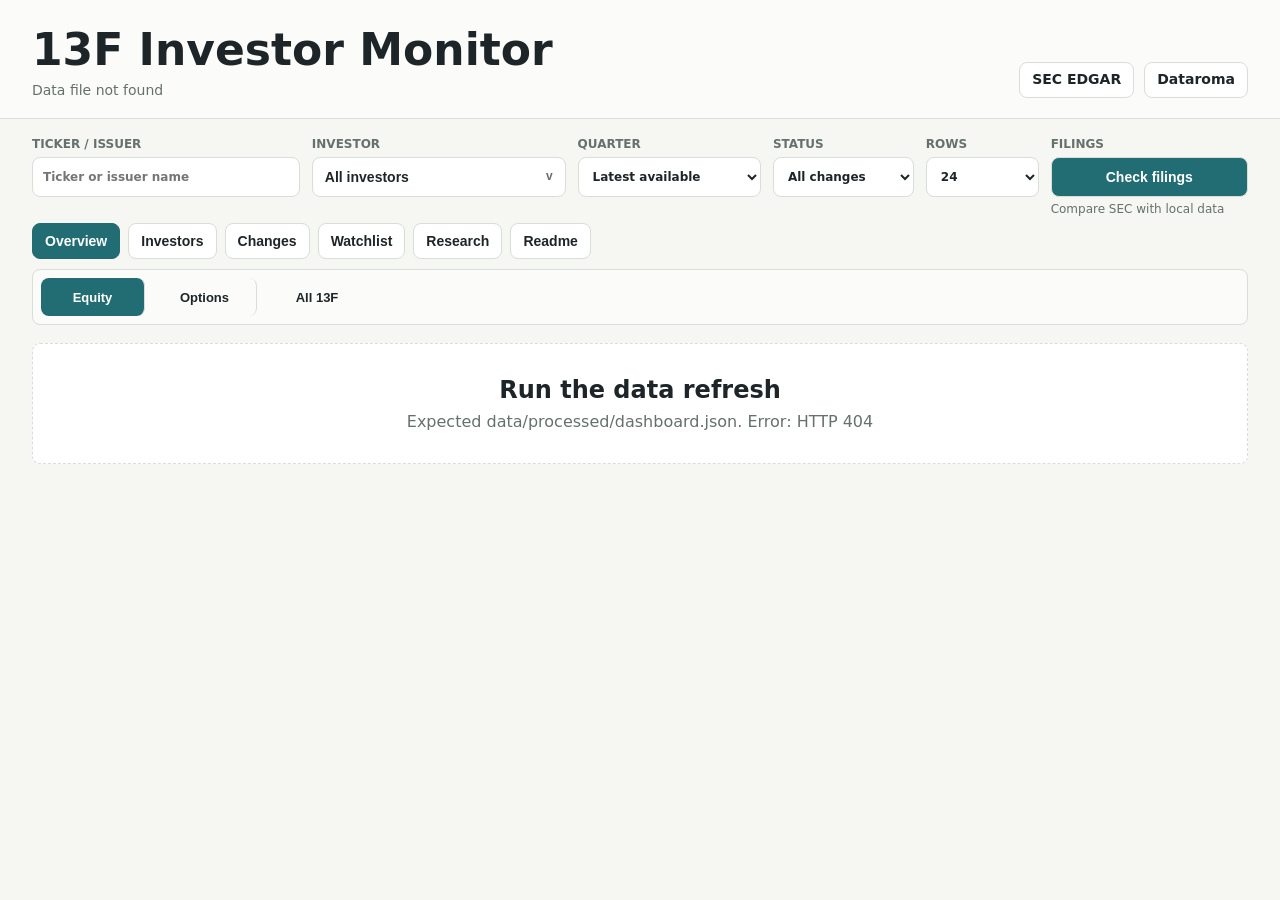
==== dashboard/index.html @ ecd8ea16 "Initial commit: 13F Investor Monitor Local-first dashboard for tracking 37 institutional investors' " ====
<!doctype html>
<html lang="en">
  <head>
    <meta charset="utf-8" />
    <meta name="viewport" content="width=device-width, initial-scale=1" />
    <title>13F Investor Monitor</title>
    <link rel="stylesheet" href="./styles.css" />
  </head>
  <body>
    <header class="topbar">
      <div>
        <h1>13F Investor Monitor</h1>
        <p id="dataStatus">Loading SEC portfolio data...</p>
      </div>
      <div class="topbar-actions">
        <a class="source-link" href="https://www.sec.gov/edgar/search/" target="_blank" rel="noreferrer">SEC EDGAR</a>
        <a class="source-link" href="https://www.dataroma.com/" target="_blank" rel="noreferrer">Dataroma</a>
      </div>
    </header>

    <main>
      <section class="controls" aria-label="Dashboard filters">
        <label>
          Ticker / Issuer
          <input id="searchInput" type="search" placeholder="Ticker or issuer name" autocomplete="off" />
        </label>
        <label class="investor-control">
          Investor
          <div class="multi-select" id="investorFilter">
            <button type="button" class="multi-select-button" id="investorFilterButton">All investors</button>
            <div class="multi-select-panel" id="investorFilterPanel" hidden></div>
          </div>
        </label>
        <label>
          Quarter
          <select id="reportDateFilter">
            <option value="latest">Latest available</option>
          </select>
        </label>
        <label>
          Status
          <select id="statusFilter">
            <option value="all">All changes</option>
            <option value="new">New</option>
            <option value="added">Added</option>
            <option value="reduced">Reduced</option>
            <option value="exited">Exited</option>
            <option value="held">Held</option>
          </select>
        </label>
        <label>
          Rows
          <select id="rowLimitFilter">
            <option value="24" selected>24</option>
            <option value="50">50</option>
            <option value="100">100</option>
            <option value="250">250</option>
            <option value="all">All (slower)</option>
          </select>
        </label>
        <div class="filing-check-control">
          <span class="control-label">Filings</span>
          <button type="button" id="checkFilingsButton">Check filings</button>
          <span id="filingCheckStatus">Compare SEC with local data</span>
        </div>
      </section>

      <nav class="tabs" aria-label="Dashboard views">
        <button class="tab active" data-view="overview">Overview</button>
        <button class="tab" data-view="investors">Investors</button>
        <button class="tab" data-view="changes">Changes</button>
        <button class="tab" data-view="watchlist">Watchlist</button>
        <button class="tab" data-view="research">Research</button>
        <button class="tab" data-view="readme">Readme</button>
      </nav>

      <nav class="book-tabs" aria-label="Holding book">
        <button type="button" class="book-tab category-button active" data-category="equity">Equity</button>
        <button type="button" class="book-tab category-button" data-category="option">Options</button>
        <button type="button" class="book-tab category-button" data-category="all">All 13F</button>
      </nav>

      <section id="overviewView" class="view active"></section>
      <section id="investorsView" class="view"></section>
      <section id="changesView" class="view"></section>
      <section id="watchlistView" class="view"></section>
      <section id="researchView" class="view"></section>
      <section id="readmeView" class="view"></section>
    </main>

    <template id="emptyStateTemplate">
      <div class="empty-state">
        <h2>No matching data</h2>
        <p>Try a broader search or adjust the investor/status filters.</p>
      </div>
    </template>

    <script src="./app.js"></script>
  </body>
</html>
---- dashboard/styles.css ----
:root {
  color-scheme: light;
  --bg: #f6f7f2;
  --panel: #ffffff;
  --panel-2: #eef3f0;
  --text: #1e2528;
  --muted: #66706d;
  --line: #d8ded8;
  --teal: #226c73;
  --green: #2f7d52;
  --amber: #b06b24;
  --red: #b84a3a;
  --blue: #2f5f9f;
  --shadow: 0 12px 30px rgba(26, 35, 38, 0.08);
}

* {
  box-sizing: border-box;
}

body {
  margin: 0;
  background: var(--bg);
  color: var(--text);
  font-family: Inter, ui-sans-serif, system-ui, -apple-system, BlinkMacSystemFont, "Segoe UI", sans-serif;
  letter-spacing: 0;
}

a {
  color: inherit;
}

.topbar {
  display: flex;
  align-items: flex-end;
  justify-content: space-between;
  gap: 24px;
  padding: 28px 32px 20px;
  border-bottom: 1px solid var(--line);
  background: #fbfcf9;
}

.topbar h1 {
  margin: 0;
  font-size: clamp(28px, 4vw, 44px);
  line-height: 1;
  font-weight: 760;
}

.topbar p {
  margin: 10px 0 0;
  color: var(--muted);
  font-size: 14px;
}

.topbar-actions {
  display: flex;
  gap: 10px;
  flex-wrap: wrap;
  justify-content: flex-end;
}

.source-link,
.tab,
button {
  min-height: 36px;
  border: 1px solid var(--line);
  background: var(--panel);
  color: var(--text);
  border-radius: 8px;
  padding: 8px 12px;
  font-size: 14px;
  font-weight: 650;
  text-decoration: none;
  cursor: pointer;
}

.source-link:hover,
.tab:hover,
button:hover {
  border-color: #9ea9a3;
}

main {
  padding: 18px 32px 40px;
}

.controls {
  display: grid;
  grid-template-columns: minmax(190px, 0.95fr) minmax(210px, 0.9fr) minmax(170px, 0.65fr) minmax(140px, 0.5fr) minmax(112px, 0.4fr) minmax(190px, 0.7fr);
  gap: 12px;
  align-items: end;
  margin-bottom: 26px;
}

label,
.category-control,
.control-label {
  display: grid;
  gap: 6px;
  color: var(--muted);
  font-size: 12px;
  font-weight: 720;
  text-transform: uppercase;
}

.investor-control {
  min-width: 0;
}

.multi-select {
  position: relative;
}

.multi-select-button {
  position: relative;
  width: 100%;
  min-height: 40px;
  padding-right: 34px;
  overflow: hidden;
  background: var(--panel);
  color: var(--text);
  font-weight: 650;
  text-align: left;
  text-overflow: ellipsis;
  white-space: nowrap;
}

.multi-select-button::after {
  position: absolute;
  right: 12px;
  content: "v";
  color: var(--muted);
  font-size: 12px;
}

.multi-select-panel {
  position: absolute;
  z-index: 20;
  top: calc(100% + 6px);
  left: 0;
  right: 0;
  max-height: 280px;
  overflow: auto;
  padding: 6px;
  border: 1px solid var(--line);
  border-radius: 8px;
  background: var(--panel);
  box-shadow: var(--shadow);
}

.multi-select-option {
  display: grid;
  grid-template-columns: 18px minmax(0, 1fr);
  gap: 8px;
  align-items: center;
  padding: 7px 8px;
  border-radius: 6px;
  color: var(--text);
  font-size: 14px;
  font-weight: 520;
  text-transform: none;
}

.multi-select-option:hover {
  background: #f0f5f2;
}

.multi-select-option input {
  width: 16px;
  min-height: 16px;
  margin: 0;
  padding: 0;
}

.multi-select-option span {
  overflow: hidden;
  text-overflow: ellipsis;
  white-space: nowrap;
}

.category-control {
  margin: 0;
  padding: 0;
  border: 0;
}

.category-control legend {
  padding: 0;
}

.segmented-control {
  display: grid;
  grid-template-columns: repeat(3, 1fr);
  min-height: 40px;
  border: 1px solid var(--line);
  border-radius: 8px;
  overflow: hidden;
  background: var(--panel);
}

.category-button {
  min-height: 38px;
  border: 0;
  border-right: 1px solid var(--line);
  border-radius: 0;
  background: transparent;
  padding: 8px 10px;
  font-size: 13px;
}

.category-button:last-child {
  border-right: 0;
}

.category-button.active {
  background: var(--teal);
  color: #fff;
}

.filing-check-control {
  position: relative;
  display: grid;
  gap: 6px;
  align-content: start;
}

.filing-check-control button {
  width: 100%;
  min-height: 40px;
  background: var(--teal);
  color: #fff;
}

.filing-check-control button:disabled {
  cursor: wait;
  opacity: 0.65;
}

.filing-check-control #filingCheckStatus {
  position: absolute;
  top: calc(100% + 5px);
  left: 0;
  right: 0;
  min-height: 16px;
  overflow: hidden;
  color: var(--muted);
  font-size: 12px;
  line-height: 1.3;
  text-overflow: ellipsis;
  white-space: nowrap;
}

input,
select,
textarea {
  width: 100%;
  min-height: 40px;
  border: 1px solid var(--line);
  border-radius: 8px;
  background: var(--panel);
  color: var(--text);
  padding: 8px 10px;
  font: inherit;
  text-transform: none;
}

textarea {
  min-height: 120px;
  resize: vertical;
  line-height: 1.45;
}

input[type="range"] {
  padding: 0;
}

.tabs {
  display: flex;
  flex-wrap: wrap;
  gap: 8px;
  margin-bottom: 10px;
}

.tab.active {
  background: var(--teal);
  border-color: var(--teal);
  color: #fff;
}

.book-tabs {
  display: flex;
  flex-wrap: wrap;
  gap: 8px;
  align-items: center;
  margin-bottom: 18px;
  padding: 8px;
  border: 1px solid var(--line);
  border-radius: 8px;
  background: #fbfcf9;
}

.book-tab {
  min-width: 104px;
  border-radius: 8px;
}

.view {
  display: none;
}

.view.active {
  display: grid;
  gap: 18px;
}

.metric-grid {
  display: grid;
  grid-template-columns: repeat(4, minmax(150px, 1fr));
  gap: 12px;
}

.metric-card,
.panel,
.investor-card,
.watch-card {
  background: var(--panel);
  border: 1px solid var(--line);
  border-radius: 8px;
  box-shadow: var(--shadow);
}

.metric-card {
  min-height: 116px;
  padding: 16px;
}

.metric-card span {
  color: var(--muted);
  font-size: 12px;
  font-weight: 720;
  text-transform: uppercase;
}

.metric-card strong {
  display: block;
  margin-top: 10px;
  font-size: clamp(24px, 3vw, 36px);
  line-height: 1;
}

.metric-card small {
  display: block;
  margin-top: 8px;
  color: var(--muted);
  font-size: 12px;
}

.panel {
  overflow: hidden;
}

.panel-header {
  display: flex;
  align-items: center;
  justify-content: space-between;
  gap: 14px;
  padding: 15px 16px;
  border-bottom: 1px solid var(--line);
  background: var(--panel-2);
}

.panel-header h2 {
  margin: 0;
  font-size: 17px;
}

.panel-header p {
  margin: 0;
  color: var(--muted);
  font-size: 13px;
}

.subhead {
  margin: 0 0 10px;
  font-size: 16px;
}

.subtle-note {
  margin: -6px 0 10px;
  color: var(--muted);
  font-size: 12px;
}

.grid-2 {
  display: grid;
  grid-template-columns: minmax(0, 1fr) minmax(340px, 0.7fr);
  gap: 18px;
}

.research-grid {
  display: grid;
  grid-template-columns: minmax(0, 1fr) minmax(360px, 0.72fr);
  gap: 18px;
}

.panel-body {
  padding: 16px;
}

.qa-form,
.ticker-form {
  display: grid;
  gap: 12px;
}

.qa-actions {
  display: flex;
  flex-wrap: wrap;
  gap: 10px;
}

.inline-form {
  display: grid;
  grid-template-columns: minmax(140px, 1fr) auto;
  gap: 10px;
  align-items: end;
}

.answer-box,
.ticker-result {
  min-height: 120px;
  padding: 14px;
  border: 1px solid var(--line);
  border-radius: 8px;
  background: #f8faf6;
  color: var(--text);
  font-size: 14px;
  line-height: 1.45;
  white-space: pre-wrap;
}

.answer-box.loading,
.ticker-result.loading {
  color: var(--muted);
}

.style-summary {
  display: grid;
  gap: 12px;
}

.style-summary h3 {
  margin: 0;
  font-size: 18px;
}

.style-summary p {
  margin: 0;
  color: var(--muted);
  line-height: 1.45;
}

.situational-grid {
  display: grid;
  grid-template-columns: minmax(0, 0.95fr) minmax(360px, 1.05fr);
  gap: 18px;
}

.awareness-block,
.earnings-watch {
  padding: 14px;
  border: 1px solid var(--line);
  border-radius: 8px;
  background: #f8faf6;
}

.section-heading {
  display: flex;
  align-items: start;
  justify-content: space-between;
  gap: 12px;
  margin-bottom: 10px;
}

.section-heading h3 {
  margin: 0;
  font-size: 15px;
}

.section-heading p {
  margin: 0;
  color: var(--muted);
  font-size: 12px;
  line-height: 1.35;
}

.awareness-label {
  color: var(--teal);
  font-size: 11px;
  font-weight: 760;
  text-transform: uppercase;
}

.earnings-actions {
  display: flex;
  align-items: center;
  gap: 10px;
  margin-bottom: 10px;
}

.earnings-actions span,
.empty-inline {
  color: var(--muted);
  font-size: 12px;
  line-height: 1.35;
}

.earnings-list {
  display: grid;
  gap: 8px;
}

.earnings-row {
  display: grid;
  grid-template-columns: minmax(0, 1fr) auto;
  gap: 9px;
  padding: 10px;
  border: 1px solid var(--line);
  border-radius: 8px;
  background: var(--panel);
}

.earnings-row strong,
.earnings-row span {
  display: block;
}

.earnings-row span {
  margin-top: 3px;
  color: var(--muted);
  font-size: 12px;
}

.earnings-row-actions {
  display: flex;
  align-items: start;
  gap: 6px;
}

.compact-link {
  min-height: 36px;
}

.earnings-result {
  grid-column: 1 / -1;
  min-height: 42px;
  padding-top: 7px;
  border-top: 1px solid var(--line);
  color: var(--muted);
  font-size: 12px;
  line-height: 1.4;
  white-space: pre-wrap;
}

.earnings-result.loading {
  color: var(--teal);
}

.data-source-note {
  color: var(--muted);
  font-size: 12px;
  line-height: 1.35;
}

.readme-body {
  display: grid;
  gap: 14px;
}

.definition-grid {
  display: grid;
  grid-template-columns: repeat(2, minmax(260px, 1fr));
  gap: 12px;
}

.definition-card {
  padding: 14px;
  border: 1px solid var(--line);
  border-radius: 8px;
  background: #f8faf6;
}

.definition-card h3 {
  margin: 0 0 7px;
  font-size: 14px;
}

.definition-card p,
.readme-note p {
  margin: 0;
  color: var(--muted);
  font-size: 13px;
  line-height: 1.45;
}

.readme-note {
  padding: 14px;
  border-left: 4px solid var(--teal);
  background: #eef6f3;
}

.readme-note strong {
  display: block;
  margin-bottom: 6px;
  font-size: 13px;
  text-transform: uppercase;
  color: var(--teal);
}

.investor-grid {
  display: grid;
  grid-template-columns: repeat(5, minmax(210px, 1fr));
  gap: 12px;
}

.investor-card {
  min-height: 220px;
  padding: 15px;
  display: grid;
  gap: 12px;
  align-content: start;
}

.investor-card h3,
.watch-card h3 {
  margin: 0;
  font-size: 17px;
}

.investor-card .manager,
.watch-card p {
  margin: 0;
  color: var(--muted);
  font-size: 13px;
}

.stats-row {
  display: grid;
  grid-template-columns: repeat(3, 1fr);
  gap: 8px;
}

.stat {
  min-height: 62px;
  padding: 9px;
  background: #f8faf6;
  border: 1px solid var(--line);
  border-radius: 8px;
}

.stat span {
  display: block;
  color: var(--muted);
  font-size: 11px;
  font-weight: 720;
  text-transform: uppercase;
}

.stat strong {
  display: block;
  margin-top: 6px;
  font-size: 16px;
}

.bar {
  width: 100%;
  height: 9px;
  overflow: hidden;
  background: #dfe7e2;
  border-radius: 999px;
}

.bar > span {
  display: block;
  height: 100%;
  background: var(--teal);
  border-radius: 999px;
}

.pattern-list {
  margin: 0;
  padding: 0;
  list-style: none;
  display: grid;
  gap: 8px;
}

.pattern-list li {
  color: var(--muted);
  font-size: 13px;
  line-height: 1.35;
}

.table-wrap {
  width: 100%;
  overflow: auto;
}

table {
  width: 100%;
  min-width: 860px;
  border-collapse: collapse;
  background: var(--panel);
}

th,
td {
  padding: 11px 12px;
  border-bottom: 1px solid var(--line);
  text-align: left;
  vertical-align: top;
  font-size: 13px;
}

th {
  position: sticky;
  top: 0;
  background: #fbfcf9;
  color: var(--muted);
  font-size: 11px;
  text-transform: uppercase;
  z-index: 1;
}

.sort-button {
  display: inline-flex;
  align-items: center;
  justify-content: flex-start;
  gap: 6px;
  width: 100%;
  min-height: 24px;
  border: 0;
  border-radius: 0;
  background: transparent;
  color: inherit;
  padding: 0;
  font-size: 11px;
  font-weight: 760;
  text-align: inherit;
  text-transform: uppercase;
}

.num .sort-button {
  justify-content: flex-end;
}

.sort-button:hover {
  color: var(--text);
}

.sort-button.active {
  color: var(--teal);
}

.sort-arrow {
  min-width: 12px;
  font-size: 12px;
}

tbody tr:hover {
  background: #f9fbf6;
}

.num {
  text-align: right;
  font-variant-numeric: tabular-nums;
}

.status-pill,
.side-pill,
.mode-pill {
  display: inline-flex;
  align-items: center;
  min-height: 24px;
  border-radius: 999px;
  padding: 3px 9px;
  font-size: 12px;
  font-weight: 760;
  text-transform: capitalize;
}

.status-new {
  background: rgba(47, 125, 82, 0.12);
  color: var(--green);
}

.status-added {
  background: rgba(34, 108, 115, 0.12);
  color: var(--teal);
}

.status-reduced {
  background: rgba(176, 107, 36, 0.14);
  color: var(--amber);
}

.status-exited {
  background: rgba(184, 74, 58, 0.12);
  color: var(--red);
}

.status-held {
  background: rgba(47, 95, 159, 0.12);
  color: var(--blue);
}

.side-equity {
  background: rgba(34, 108, 115, 0.12);
  color: var(--teal);
}

.side-option {
  background: rgba(176, 107, 36, 0.14);
  color: var(--amber);
}

.mode-pill {
  background: #20282b;
  color: #fff;
  margin-left: 8px;
}

.watch-grid {
  display: grid;
  grid-template-columns: repeat(3, minmax(240px, 1fr));
  gap: 12px;
  align-items: start;
}

.watch-card {
  padding: 15px;
  display: grid;
  gap: 12px;
  align-content: start;
}

.watch-score {
  width: 64px;
  height: 64px;
  border-radius: 50%;
  display: flex;
  flex-direction: column;
  align-items: center;
  justify-content: center;
  background: var(--teal);
  color: #fff;
  text-align: center;
}

.watch-score strong {
  display: block;
  font-size: 19px;
  line-height: 1;
}

.watch-score span {
  display: block;
  margin-top: 4px;
  font-size: 10px;
  font-weight: 760;
  text-transform: uppercase;
}

.watch-head {
  display: flex;
  align-items: flex-start;
  justify-content: space-between;
  gap: 12px;
}

.tag-row {
  display: flex;
  flex-wrap: wrap;
  gap: 6px;
}

.tag {
  border: 1px solid var(--line);
  border-radius: 999px;
  padding: 4px 8px;
  background: #f8faf6;
  color: var(--muted);
  font-size: 12px;
}

.watch-section {
  display: grid;
  gap: 8px;
}

.watch-section h4 {
  margin: 0;
  color: var(--muted);
  font-size: 11px;
  font-weight: 760;
  text-transform: uppercase;
}

.owner-change-list {
  display: grid;
  gap: 7px;
}

.owner-change-row {
  display: grid;
  grid-template-columns: auto minmax(0, 1fr);
  gap: 8px;
  align-items: start;
  padding: 8px;
  border: 1px solid var(--line);
  border-radius: 8px;
  background: #f8faf6;
}

.owner-change-row strong {
  display: block;
  font-size: 13px;
  line-height: 1.2;
}

.owner-change-row small {
  display: block;
  margin-top: 2px;
  color: var(--muted);
  font-size: 11px;
  line-height: 1.25;
}

.owner-change-row span,
.owner-change-row em {
  display: block;
  margin-top: 3px;
  color: var(--muted);
  font-size: 12px;
  line-height: 1.3;
}

.owner-change-row em {
  font-style: normal;
}

.lifecycle-section {
  padding-top: 2px;
}

.lifecycle-chart {
  padding: 8px;
  border: 1px solid var(--line);
  border-radius: 8px;
  background: #f8faf6;
}

.lifecycle-chart svg {
  display: block;
  width: 100%;
  height: auto;
  overflow: visible;
}

.lifecycle-chart text {
  fill: var(--muted);
  font-size: 10px;
}

.axis-line {
  stroke: #ccd5cf;
  stroke-width: 1;
}

.lifecycle-range {
  margin-top: 4px;
  color: var(--muted);
  font-size: 11px;
}

.lifecycle-legend {
  display: grid;
  gap: 6px;
}

.lifecycle-legend-item {
  display: grid;
  grid-template-columns: 10px minmax(88px, 0.75fr) minmax(0, 1fr);
  gap: 6px;
  align-items: center;
  color: var(--muted);
  font-size: 11px;
}

.lifecycle-legend-item > span {
  width: 10px;
  height: 10px;
  border-radius: 50%;
}

.lifecycle-legend-item strong {
  color: var(--text);
  font-size: 12px;
}

.lifecycle-legend-item em {
  overflow: hidden;
  color: var(--muted);
  font-style: normal;
  text-overflow: ellipsis;
  white-space: nowrap;
}

.lifecycle-legend-item small {
  grid-column: 2 / -1;
  color: var(--muted);
  font-size: 11px;
}

.watch-commentary {
  padding: 12px;
  border: 1px solid var(--line);
  border-radius: 8px;
  background: #f8faf6;
}

.watch-commentary strong {
  display: block;
  font-size: 12px;
  text-transform: uppercase;
  color: var(--teal);
}

.watch-commentary p {
  margin: 6px 0 0;
  color: var(--text);
  font-size: 13px;
  line-height: 1.45;
}

.empty-state {
  padding: 32px;
  background: var(--panel);
  border: 1px dashed var(--line);
  border-radius: 8px;
  text-align: center;
}

.empty-state h2 {
  margin: 0 0 8px;
}

.empty-state p {
  margin: 0;
  color: var(--muted);
}

.warning {
  border-left: 4px solid var(--amber);
  padding: 12px 14px;
  background: #fff7ed;
  color: #694312;
  font-size: 13px;
}

@media (max-width: 1180px) {
  .controls {
    grid-template-columns: repeat(2, minmax(220px, 1fr));
  }

  .metric-grid {
    grid-template-columns: repeat(2, minmax(160px, 1fr));
  }

  .investor-grid,
  .watch-grid {
    grid-template-columns: repeat(2, minmax(220px, 1fr));
  }

  .grid-2 {
    grid-template-columns: 1fr;
  }

  .research-grid {
    grid-template-columns: 1fr;
  }

  .situational-grid {
    grid-template-columns: 1fr;
  }

  .definition-grid {
    grid-template-columns: 1fr;
  }
}

@media (max-width: 760px) {
  .topbar {
    align-items: flex-start;
    flex-direction: column;
    padding: 22px 18px 18px;
  }

  main {
    padding: 14px 18px 32px;
  }

  .controls,
  .metric-grid,
  .investor-grid,
  .watch-grid {
    grid-template-columns: 1fr;
  }

  .panel-header {
    align-items: flex-start;
    flex-direction: column;
  }

  table {
    min-width: 760px;
  }

  .inline-form {
    grid-template-columns: 1fr;
  }

  .earnings-row {
    grid-template-columns: 1fr;
  }

  .earnings-row-actions {
    flex-wrap: wrap;
  }
}
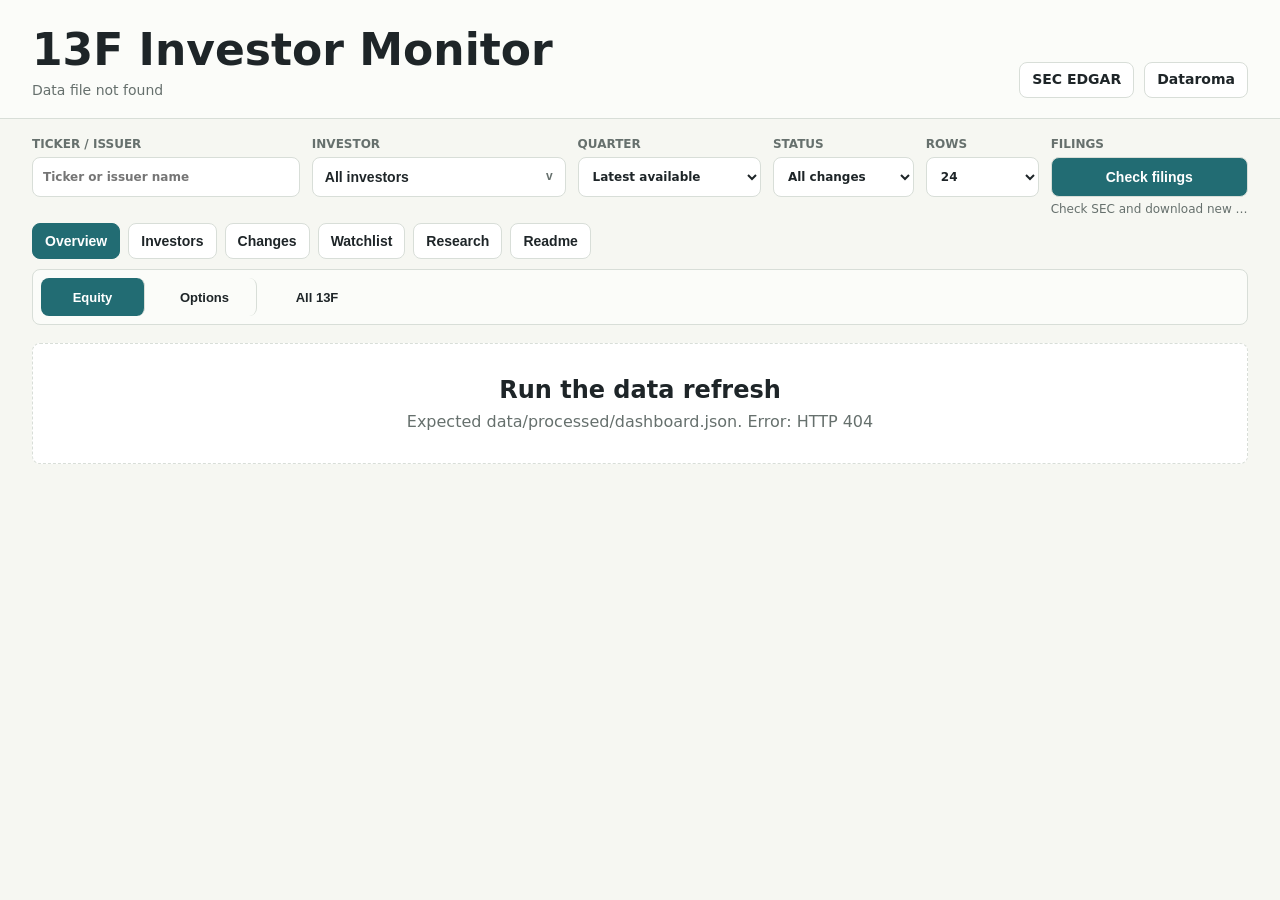
==== commit 350429bc: "Make Check filings download new filings, not just report them The button previously only compared SE" ====
--- a/dashboard/index.html
+++ b/dashboard/index.html
@@ -4,6 +4,7 @@
     <meta charset="utf-8" />
     <meta name="viewport" content="width=device-width, initial-scale=1" />
     <title>13F Investor Monitor</title>
+    <link rel="icon" href="data:image/svg+xml,%3Csvg xmlns='http://www.w3.org/2000/svg' viewBox='0 0 32 32'%3E%3Crect width='32' height='32' rx='6' fill='%23205d78'/%3E%3Ctext x='16' y='22' font-family='system-ui,sans-serif' font-size='15' font-weight='700' fill='white' text-anchor='middle'%3E13F%3C/text%3E%3C/svg%3E" />
     <link rel="stylesheet" href="./styles.css" />
   </head>
   <body>
@@ -61,7 +62,7 @@
         <div class="filing-check-control">
           <span class="control-label">Filings</span>
           <button type="button" id="checkFilingsButton">Check filings</button>
-          <span id="filingCheckStatus">Compare SEC with local data</span>
+          <span id="filingCheckStatus">Check SEC and download new filings</span>
         </div>
       </section>
 
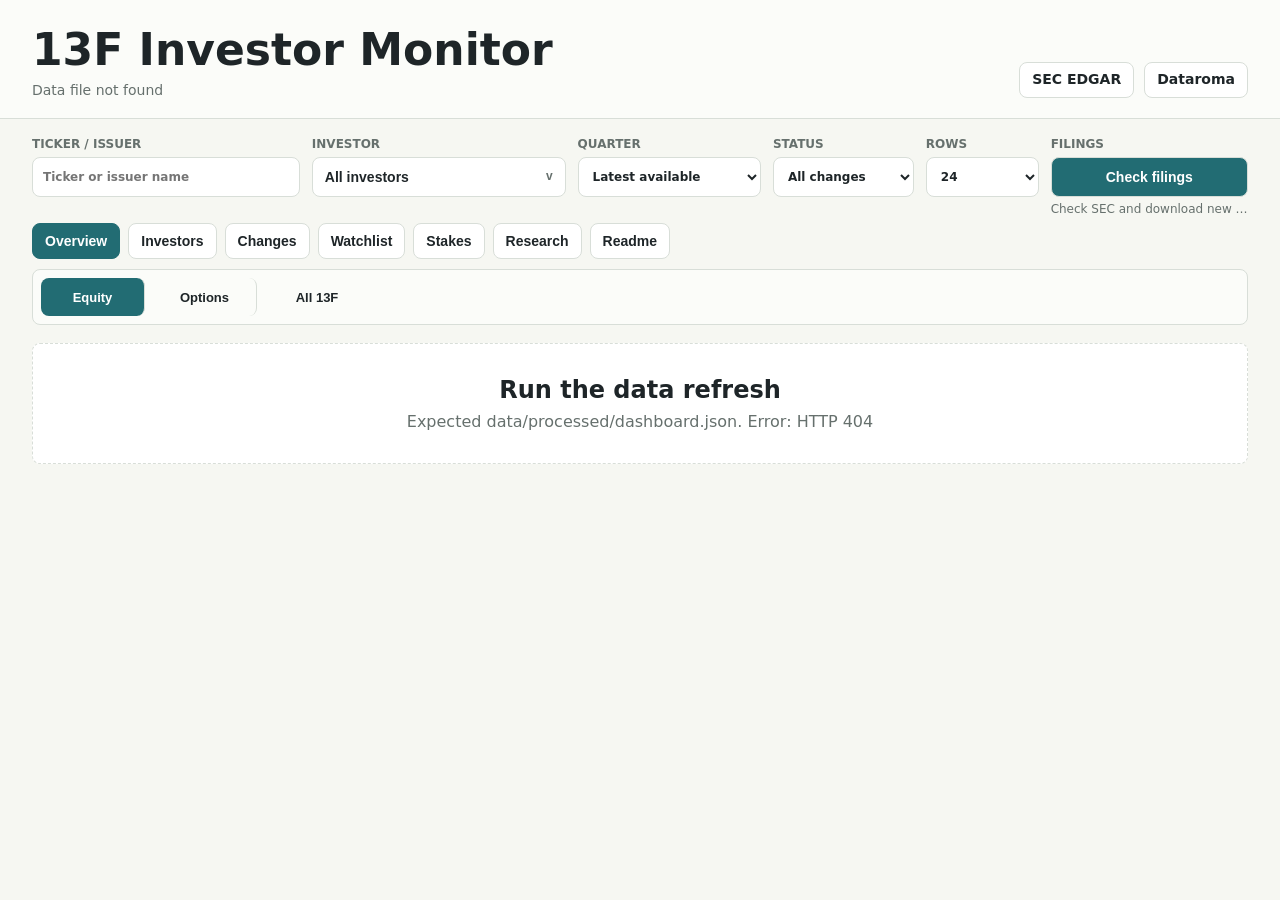
==== commit 48d797c0: "Track 13D, 13G and Form 4 stakes between 13F filings A 13F shows positions up to 45 days after quart" ====
--- a/dashboard/index.html
+++ b/dashboard/index.html
@@ -71,6 +71,7 @@
         <button class="tab" data-view="investors">Investors</button>
         <button class="tab" data-view="changes">Changes</button>
         <button class="tab" data-view="watchlist">Watchlist</button>
+        <button class="tab" data-view="stakes">Stakes</button>
         <button class="tab" data-view="research">Research</button>
         <button class="tab" data-view="readme">Readme</button>
       </nav>
@@ -85,6 +86,7 @@
       <section id="investorsView" class="view"></section>
       <section id="changesView" class="view"></section>
       <section id="watchlistView" class="view"></section>
+      <section id="stakesView" class="view"></section>
       <section id="researchView" class="view"></section>
       <section id="readmeView" class="view"></section>
     </main>
--- a/dashboard/styles.css
+++ b/dashboard/styles.css
@@ -1139,3 +1139,20 @@
     flex-wrap: wrap;
   }
 }
+
+.stakes-filter {
+  display: flex;
+  align-items: center;
+  gap: 8px;
+  font-size: 13px;
+  font-weight: 700;
+}
+
+.stakes-filter select {
+  min-width: 280px;
+}
+
+.muted {
+  color: var(--muted, #6b7280);
+  font-weight: 500;
+}
